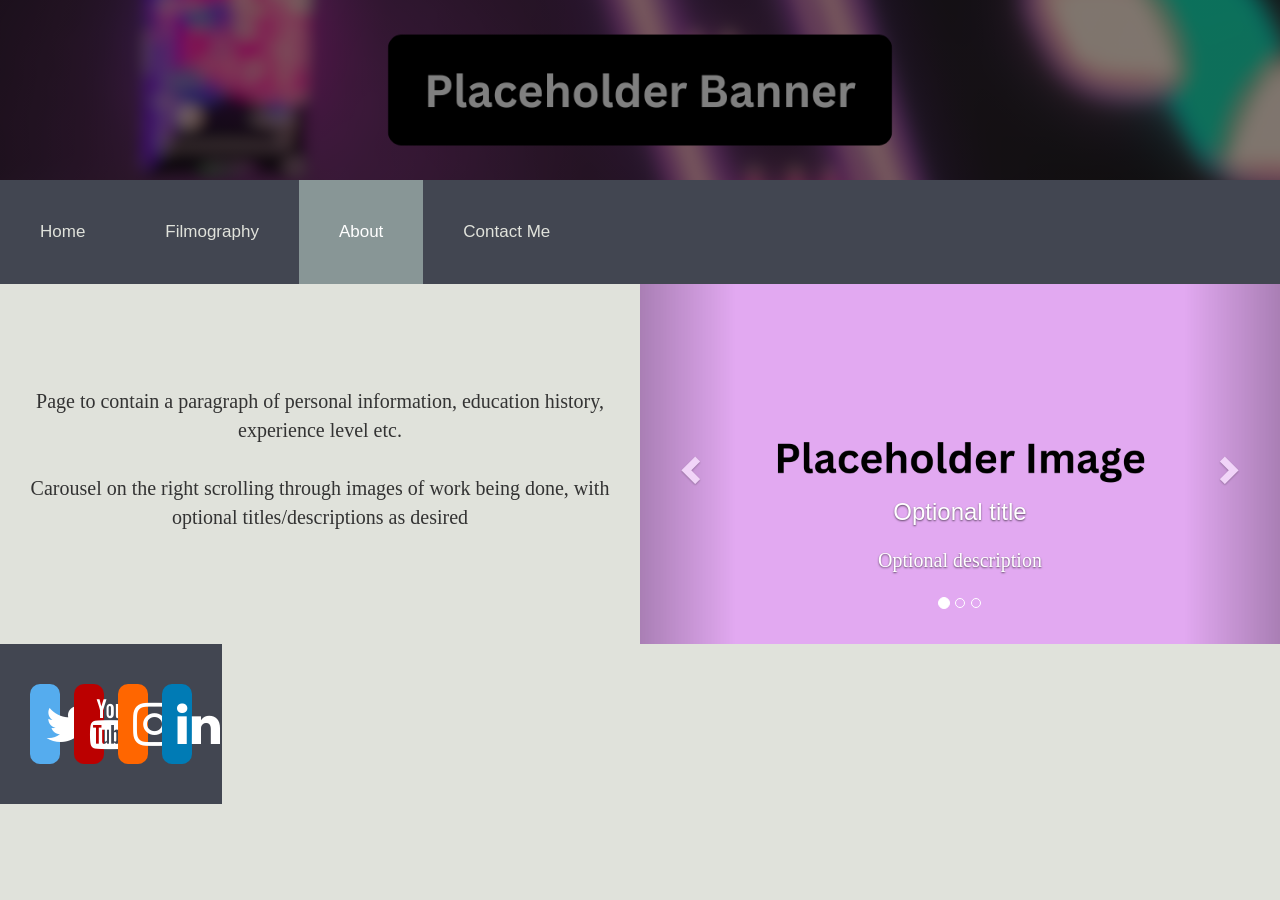
==== about.html @ 98787f45 "Backup after a long time. Finalised most changes short of media queries/other responsive design, fin" ====
<!DOCTYPE html>
<html>
<head>
<!-- Set viewport to device width -->
<meta name="viewport" content="width=device-width, initial-scale=1.0">
<!-- Load style sheets for the site. Custom one and font awesome icons -->

<link rel="stylesheet" href="https://cdnjs.cloudflare.com/ajax/libs/font-awesome/4.7.0/css/font-awesome.min.css">
<link rel="stylesheet" href="https://maxcdn.bootstrapcdn.com/bootstrap/3.4.1/css/bootstrap.min.css">
<script src="https://ajax.googleapis.com/ajax/libs/jquery/3.7.1/jquery.min.js"></script>
<script src="https://maxcdn.bootstrapcdn.com/bootstrap/3.4.1/js/bootstrap.min.js"></script>


<link rel="stylesheet" type="text/css" href="Style/universalStyle.css">
<link rel="stylesheet" type="text/css" href="Style/aboutStyle.css"> 
<!--Header section here-->

<!--Banner image (to be changed most likely)-->
</head>
<body>
<div class="hero-image">
  <div class="hero-text">
    <h1 style="font-size:50px"></h1>
  </div>
</div>

<!--Navigation bar-->
<div class="topnav" id="myTopnav">
  <a href="index.html">Home</a>
  <a href="filmography.html">Filmography</a>
  <a href="about.html" class="active">About</a>
  <a href="contact.html">Contact Me</a>
  <a href="javascript:void(0);" class="icon" onclick="myFunction()">
    <i class="fa fa-bars"></i>
  </a>
</div>
<!--Header section here-->

<div id="aboutWrapper" class="aboutWrapper">

  <!--Main body section here-->
  <div id="aboutPage" class="aboutPage">

    <div id="aboutItem" class="aboutItem">
      <p>Page to contain a paragraph of personal information, education history, experience level etc.</p>
      <p>Carousel on the right scrolling through images of work being done, with optional titles/descriptions as desired</p>
    </div>
    <div id="aboutItem" class="aboutItem">
      <div id="myCarousel" class="carousel slide" data-ride="carousel">
        <!-- Indicators -->
        <ol class="carousel-indicators">
          <li data-target="#myCarousel" data-slide-to="0" class="active"></li>
          <li data-target="#myCarousel" data-slide-to="1"></li>
          <li data-target="#myCarousel" data-slide-to="2"></li>
        </ol>

        <!-- Wrapper for slides -->
        <div class="carousel-inner">
          <div class="item active">
            <img src="Media/placeholder.png" alt="Pic 1">
            <div class="carousel-caption">
              <h3>Optional title</h3>
              <p>Optional description</p>
            </div>
          </div>

          <div class="item">
            <img src="Media/placeholder.png" alt="Pic 2">
              <div class="carousel-caption">
                <h3>Optional title</h3>
                <p>Optional description</p>
            </div>
          </div>

          <div class="item">
            <img src="Media/placeholder.png" alt="Pic 3">
              <div class="carousel-caption">
                <h3>Optional title</h3>
                <p>Optional description</p>
              </div>
          </div>
        </div>

        <!-- Left and right controls -->
        <a class="left carousel-control" href="#myCarousel" data-slide="prev">
          <span class="glyphicon glyphicon-chevron-left"></span>
          <span class="sr-only">Previous</span>
        </a>
        <a class="right carousel-control" href="#myCarousel" data-slide="next">
          <span class="glyphicon glyphicon-chevron-right"></span>
          <span class="sr-only">Next</span>
        </a>
    </div>
  </div>
  <!--Main body section here-->

  <!--Footer Section here-->

  <footer id="myFooter">
    <br>
    <div class="footer-text">
      <a href="https://twitter.com/iloveffix" class="fa fa-twitter fa-2x" id="myTwitter"></a>
      <a href="https://www.youtube.com/@emmmaix" class="fa fa-youtube fa-2x" id="myYoutube"></a>
      <a href="https://www.instagram.com/iloveffix" class="fa fa-instagram fa-2x" id="myInsta"></a>
      <a href="https://www.linkedin.com/iloveffix" class="fa fa-linkedin fa-2x" id=""myLinkedin></a>
    </div>
    <br>
  </footer>
</div>
<!--Footer Section here-->

<!--Script section here-->
<script>

//Function to make topnav responsive on smaller screens
function myFunction() {
  var x = document.getElementById("myTopnav");
  if (x.className === "topnav") {
    x.className += " responsive";
  } else {
    x.className = "topnav";
  }
}


//Functions for media controls
var myVid = document.getElementById("video1");

//Play and pause video when the button is clicked
function playPause() {
  if(myVid.paused)
    myVid.play();
  else
    myVid.pause();
}

//Toggle the icon of the play/pause button when clicked
document.getElementById("vidNav").addEventListener("click", function (picChange) {
    var target = picChange.target;
    target.classList.toggle("fa-pause");
}, false);
</script>
<!--Script section here-->






</html>
---- Style/universalStyle.css ----
:root {
  --primary-bg-color: #e0e2db;
  --primary-nav-color: #424651;
  --hover-nav-color: #e0e2db;
  --active-nav-color: #889696;
  --primary-button-color: #424651;
  --primary-button-hover-color: #889696;
}

body, html {
  height: 100%;
  margin: 0;
  font-family: Arial, Helvetica, sans-serif;
  background-color: var(--primary-bg-color) !important; 
}


h1 {
  color: rgb(0, 0, 0);
  text-align: center;
}




p {
  font-family: verdana;
  font-size: 20px;
  text-align: center;
  padding: 10px;
}

.topnav {
  overflow: hidden;
  background-color: var(--primary-nav-color);
  margin: 0;
  padding: 0;
  margin-bottom: 0;
  
}



.topnav a {
  float: left;
  display: block;
  color: var(--hover-nav-color);
  text-align: center;
  padding: 40px 40px;
  text-decoration: none;
  font-size: 17px;
  margin: 0;
  margin-bottom: 0;
}

.topnav a:hover {
  background-color: var(--hover-nav-color);
  color: black;
}

.topnav a.active {
  background-color: var(--active-nav-color);
  color: white;
}

.topnav .icon {
  display: none;
}

.hero-image {
  background-image: linear-gradient(rgba(0, 0, 0, 0.5), rgba(0, 0, 0, 0.5)), url("../Media/PlaceholderBanner.png");
  height: 20%;
  background-position: center;
  background-repeat: no-repeat;
  background-size: cover;
  position: relative;
  margin: 0;
  padding: 0;
  top: 0;
  display: flex;
}

.hero-text {
  text-align: center;
  position: relative;
  top: 75%;
  left: 50%;
  transform: translate(-50%, -50%);
  color: white;
}



.hero-text button {
  border: none;
  outline: 0;
  display: inline-block;
  padding: 10px 25px;
  color: black;
  background-color: #ddd;
  text-align: center;
  cursor: pointer;
}

.hero-text button:hover {
  background-color: #555;
  color: white;
}

footer {
  background-color: var(--primary-nav-color);
  text-align: left;
  padding: 20px; 
  clear: both;
  left: 0;
  bottom: 0;
  max-width: 100%;
  margin-top: auto;
}

.footer-text {
  color: white;
}

/* When the screen is less than 600 pixels wide, hide all links, except for the first one ("Home"). Show the link that contains should open and close the topnav (.icon) */
@media screen and (max-width: 600px) {
  .topnav a:not(:first-child) {display: none;}
  .topnav a.icon {
    float: right;
    display: block;
  }
}

.fa-twitter {
  background: #55ACEE;
  color: white;
  padding: 15px;
  margin-right: 10px;
  margin-left: 10px;
  font-size: 50px;
  width: 30px;
  text-align: left;
  text-decoration: none;
  border-radius: 10px;
}

.fa-twitter:hover {
  background: #8ec5f0;
}

.fa-youtube {
  background: #bb0000;
  color: white;
  padding: 15px;
  margin-right: 10px;
  font-size: 50px;
  width: 30px;
  text-align: left;
  text-decoration: none;
  border-radius: 10px;
}

.fa-youtube:hover {
  background: #eb7d7d;
}

.fa-instagram {
  background: #ff6600;
  color: white;
  padding: 15px;
  margin-right: 10px;
  font-size: 50px;
  width: 30px;
  text-align: left;
  text-decoration: none;
  border-radius: 10px;
}

.fa-instagram:hover {
  background: #f5b88f;
}

.fa-linkedin {
  background: #007bb5;
  color: white;
  padding: 15px;
  margin-right: 10px;
  font-size: 50px;
  width: 30px;
  text-align: left;
  text-decoration: none;
  border-radius: 10px;
}

.fa-linkedin:hover {
  background: #7ec1e0;
}

.fa-play:hover{
  background-color: var(--primary-button-hover-color);
}

/* The "responsive" class is added to the topnav with JavaScript when the user clicks on the icon. This class makes the topnav look good on small screens (display the links vertically instead of horizontally) */
@media screen and (max-width: 600px) {
  .topnav.responsive {position: relative;}
  .topnav.responsive a.icon {
    position: absolute;
    right: 0;
    top: 0;
  }
  .topnav.responsive a {
    float: none;
    display: block;
    text-align: left;
  }
}
---- Style/aboutStyle.css ----
:root {
  --primary-bg-color: #e0e2db;
  --primary-nav-color: #424651;
  --hover-nav-color: #e0e2db;
  --active-nav-color: #889696;
  --primary-button-color: #424651;
  --primary-button-hover-color: #889696;
}

#myTopnav .topnav a {
  float: left;
  display: block;
  color: var(--hover-nav-color);
  text-align: center;
  padding: 40px 40px;
  text-decoration: none;
  font-size: 17px;
  margin: 0;
  margin-bottom: 0;
}

#myTopnav .topnav a:hover {
  background-color: var(--hover-nav-color);
  color: black;
}

#myTopnav .topnav a.active {
  background-color: var(--active-nav-color);
  color: white;
}

#myTopnav .topnav .icon {
  display: none;
}


.aboutPage {
  display: flex;
  flex-wrap: wrap;
  flex-direction: row;
  width: 100%;
  background-color: var(--primary-bg-color);
}
/*
.contactItem {
  width: 48%;
  float: left;
  margin: 10px;
}*/

/* Media Queries for the image//text layout seen on the about page */

@media (min-width: 600px) {
  .aboutItem {
    width:100%;
    height:auto;
    float:left;
  }

  .aboutPage {
    flex-direction: row-reverse;
  }
}

@media (min-width: 992px) {
  .aboutItem {
  width: 50%;
  float: left;
  align-content: center;
  }
  
  .aboutPage {
    display: flex;
    flex-wrap: wrap;
    flex-direction: row;
    width: 100%;
    background-color: var(--primary-bg-color);
  }


}

.aboutWrapper .aboutItem .p {
  font-family: verdana;
  font-size: 20px;
  text-align: center;
  padding: 10px;
}

#myFooter .footer {
  background-color: var(--primary-nav-color);
  text-align: left;
  padding: 10px;
  clear: both;
  position: fixed;
  left: 0;
  bottom: 0;
  width: 100%;
  margin-top: auto;
}

#myFooter .footer-text {
  color: white;
}


#myTwitter .fa-twitter {
  background: #55ACEE;
  color: white;
  padding: 15px;
  margin-right: 10px;
  margin-left: 10px;
  font-size: 50px;
  width: 30px;
  text-align: left;
  text-decoration: none;
  border-radius: 10px;
}

#myTwitter .fa-twitter:hover {
  background: #8ec5f0;
}

#myYoutube .fa-youtube {
  background: #bb0000;
  color: white;
  padding: 15px;
  margin-right: 10px;
  font-size: 50px;
  width: 30px;
  text-align: left;
  text-decoration: none;
  border-radius: 10px;
}

.fa-youtube:hover {
  background: #eb7d7d;
}

.fa-instagram {
  background: #ff6600;
  color: white;
  padding: 15px;
  margin-right: 10px;
  font-size: 50px;
  width: 30px;
  text-align: left;
  text-decoration: none;
  border-radius: 10px;
}

.fa-instagram:hover {
  background: #f5b88f;
}

.fa-linkedin {
  background: #007bb5;
  color: white;
  padding: 15px;
  margin-right: 10px;
  font-size: 50px;
  width: 30px;
  text-align: left;
  text-decoration: none;
  border-radius: 10px;
}

.fa-linkedin:hover {
  background: #7ec1e0;
}
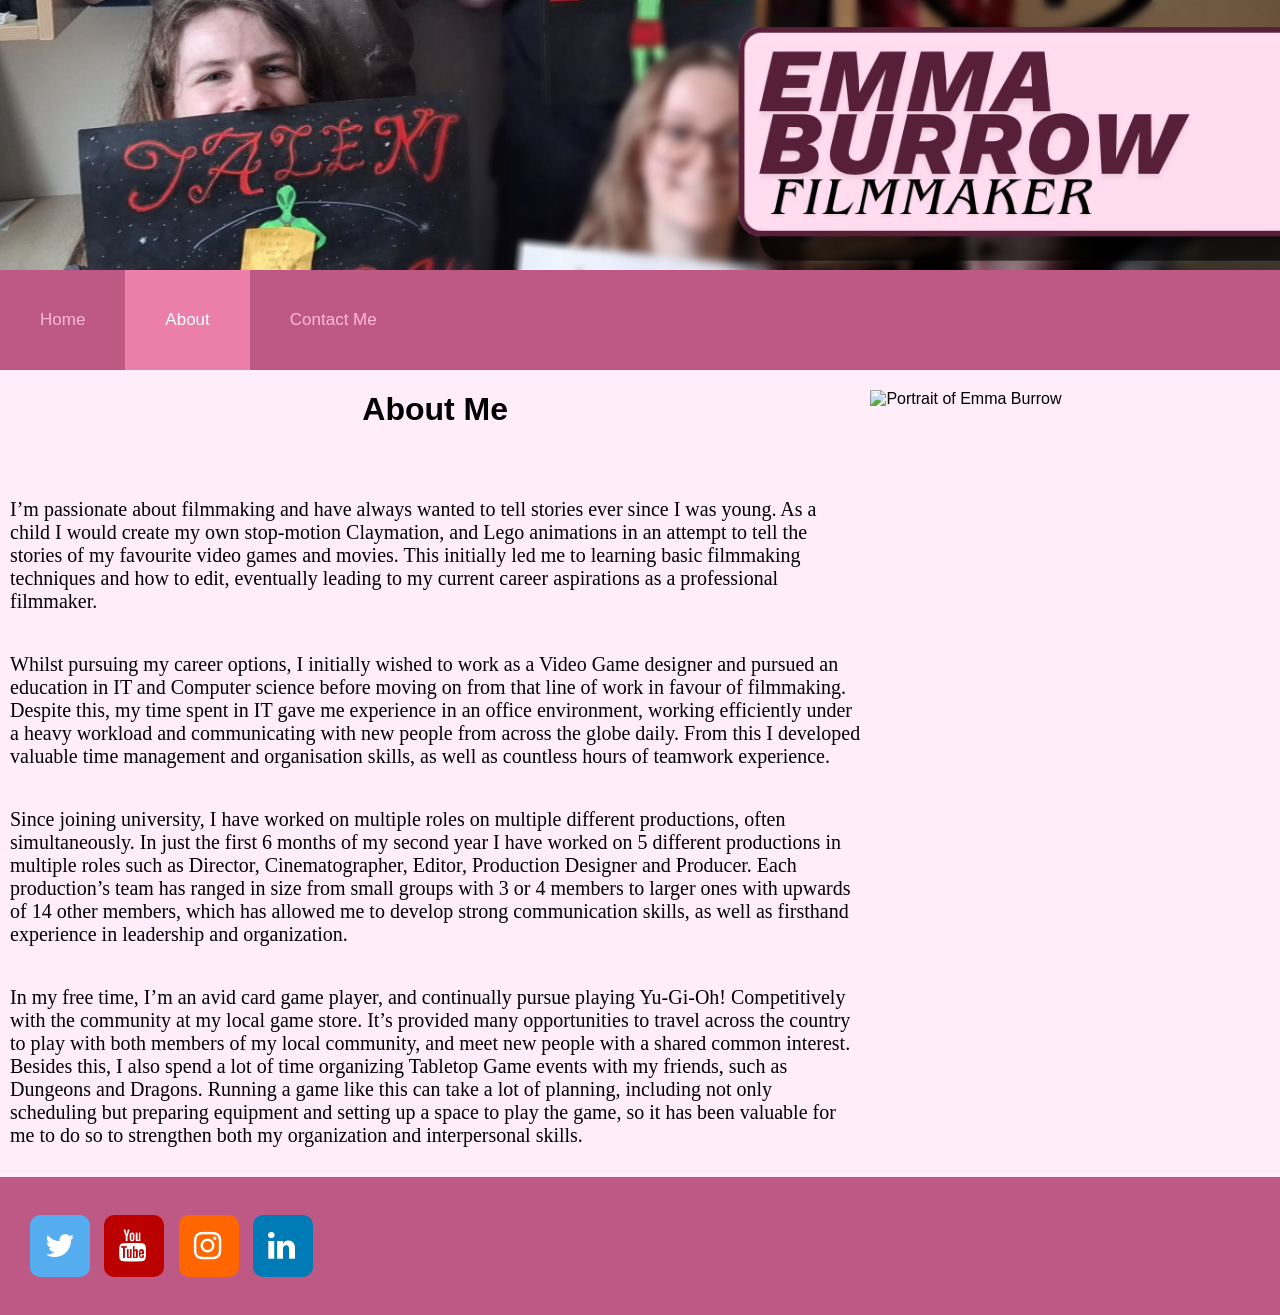
==== commit 91218463: "Initial Working Version" ====
--- a/about.html
+++ b/about.html
@@ -4,15 +4,10 @@
 <!-- Set viewport to device width -->
 <meta name="viewport" content="width=device-width, initial-scale=1.0">
 <!-- Load style sheets for the site. Custom one and font awesome icons -->
+<link rel="stylesheet" type="text/css" href="Style/universalStyle.css">
+<link rel="stylesheet" type="text/css" href="Style/aboutStyle.css">
+<link rel="stylesheet" href="https://cdnjs.cloudflare.com/ajax/libs/font-awesome/4.7.0/css/font-awesome.min.css">
 
-<link rel="stylesheet" href="https://cdnjs.cloudflare.com/ajax/libs/font-awesome/4.7.0/css/font-awesome.min.css">
-<link rel="stylesheet" href="https://maxcdn.bootstrapcdn.com/bootstrap/3.4.1/css/bootstrap.min.css">
-<script src="https://ajax.googleapis.com/ajax/libs/jquery/3.7.1/jquery.min.js"></script>
-<script src="https://maxcdn.bootstrapcdn.com/bootstrap/3.4.1/js/bootstrap.min.js"></script>
-
-
-<link rel="stylesheet" type="text/css" href="Style/universalStyle.css">
-<link rel="stylesheet" type="text/css" href="Style/aboutStyle.css"> 
 <!--Header section here-->
 
 <!--Banner image (to be changed most likely)-->
@@ -27,7 +22,6 @@
 <!--Navigation bar-->
 <div class="topnav" id="myTopnav">
   <a href="index.html">Home</a>
-  <a href="filmography.html">Filmography</a>
   <a href="about.html" class="active">About</a>
   <a href="contact.html">Contact Me</a>
   <a href="javascript:void(0);" class="icon" onclick="myFunction()">
@@ -35,116 +29,38 @@
   </a>
 </div>
 <!--Header section here-->
+<div class="aboutPage">
+  <div class="aboutItem">
+    <h1>About Me</h1>
+    <br>
+    <p>I’m passionate about filmmaking and have always wanted to tell stories ever since I was young. As a child I would create my own stop-motion Claymation, and Lego animations in an attempt to tell the stories of my favourite video games and movies. This initially led me to learning basic filmmaking techniques and how to edit, eventually leading to my current career aspirations as a professional filmmaker. </p>
+    <p>Whilst pursuing my career options, I initially wished to work as a Video Game designer and pursued an education in IT and Computer science before moving on from that line of work in favour of filmmaking. Despite this, my time spent in IT gave me experience in an office environment, working efficiently under a heavy workload and communicating with new people from across the globe daily. From this I developed valuable time management and organisation skills, as well as countless hours of teamwork experience.</p>
+    <p>Since joining university, I have worked on multiple roles on multiple different productions, often simultaneously. In just the first 6 months of my second year I have worked on 5 different productions in multiple roles such as Director, Cinematographer, Editor, Production Designer and Producer. Each production’s team has ranged in size from small groups with 3 or 4 members to larger ones with upwards of 14 other members, which has allowed me to develop strong communication skills, as well as firsthand experience in leadership and organization. </p>
+    <p>In my free time, I’m an avid card game player, and continually pursue playing Yu-Gi-Oh! Competitively with the community at my local game store. It’s provided many opportunities to travel across the country to play with both members of my local community, and meet new people with a shared common interest. Besides this, I also spend a lot of time organizing Tabletop Game events with my friends, such as Dungeons and Dragons. Running a game like this can take a lot of planning, including not only scheduling but preparing equipment and setting up a space to play the game, so it has been valuable for me to do so to strengthen both my organization and interpersonal skills.</p>
+  </div>
 
-<div id="aboutWrapper" class="aboutWrapper">
+  <img src="Media/EmmaNiceInformal.jpg" alt="Portrait of Emma Burrow" class="aboutImage">
 
-  <!--Main body section here-->
-  <div id="aboutPage" class="aboutPage">
+</div>
 
-    <div id="aboutItem" class="aboutItem">
-      <p>Page to contain a paragraph of personal information, education history, experience level etc.</p>
-      <p>Carousel on the right scrolling through images of work being done, with optional titles/descriptions as desired</p>
-    </div>
-    <div id="aboutItem" class="aboutItem">
-      <div id="myCarousel" class="carousel slide" data-ride="carousel">
-        <!-- Indicators -->
-        <ol class="carousel-indicators">
-          <li data-target="#myCarousel" data-slide-to="0" class="active"></li>
-          <li data-target="#myCarousel" data-slide-to="1"></li>
-          <li data-target="#myCarousel" data-slide-to="2"></li>
-        </ol>
 
-        <!-- Wrapper for slides -->
-        <div class="carousel-inner">
-          <div class="item active">
-            <img src="Media/placeholder.png" alt="Pic 1">
-            <div class="carousel-caption">
-              <h3>Optional title</h3>
-              <p>Optional description</p>
-            </div>
-          </div>
+</body>
 
-          <div class="item">
-            <img src="Media/placeholder.png" alt="Pic 2">
-              <div class="carousel-caption">
-                <h3>Optional title</h3>
-                <p>Optional description</p>
-            </div>
-          </div>
-
-          <div class="item">
-            <img src="Media/placeholder.png" alt="Pic 3">
-              <div class="carousel-caption">
-                <h3>Optional title</h3>
-                <p>Optional description</p>
-              </div>
-          </div>
-        </div>
-
-        <!-- Left and right controls -->
-        <a class="left carousel-control" href="#myCarousel" data-slide="prev">
-          <span class="glyphicon glyphicon-chevron-left"></span>
-          <span class="sr-only">Previous</span>
-        </a>
-        <a class="right carousel-control" href="#myCarousel" data-slide="next">
-          <span class="glyphicon glyphicon-chevron-right"></span>
-          <span class="sr-only">Next</span>
-        </a>
-    </div>
-  </div>
   <!--Main body section here-->
 
   <!--Footer Section here-->
 
-  <footer id="myFooter">
+<footer>
     <br>
     <div class="footer-text">
-      <a href="https://twitter.com/iloveffix" class="fa fa-twitter fa-2x" id="myTwitter"></a>
-      <a href="https://www.youtube.com/@emmmaix" class="fa fa-youtube fa-2x" id="myYoutube"></a>
-      <a href="https://www.instagram.com/iloveffix" class="fa fa-instagram fa-2x" id="myInsta"></a>
-      <a href="https://www.linkedin.com/iloveffix" class="fa fa-linkedin fa-2x" id=""myLinkedin></a>
+      <a href="https://x.com/EmmaBurrowFilms" class="fa fa-twitter fa-2x"></a>
+      <a href="https://www.youtube.com/@emmaburrowfilms" class="fa fa-youtube fa-2x"></a>
+      <a href="https://www.instagram.com/emmaburrowfilms/" class="fa fa-instagram fa-2x"></a>
+      <a href="https://www.linkedin.com/in/emma-burrow-170544253/" class="fa fa-linkedin fa-2x"></a>
     </div>
     <br>
-  </footer>
-</div>
+</footer>
+
 <!--Footer Section here-->
 
-<!--Script section here-->
-<script>
-
-//Function to make topnav responsive on smaller screens
-function myFunction() {
-  var x = document.getElementById("myTopnav");
-  if (x.className === "topnav") {
-    x.className += " responsive";
-  } else {
-    x.className = "topnav";
-  }
-}
-
-
-//Functions for media controls
-var myVid = document.getElementById("video1");
-
-//Play and pause video when the button is clicked
-function playPause() {
-  if(myVid.paused)
-    myVid.play();
-  else
-    myVid.pause();
-}
-
-//Toggle the icon of the play/pause button when clicked
-document.getElementById("vidNav").addEventListener("click", function (picChange) {
-    var target = picChange.target;
-    target.classList.toggle("fa-pause");
-}, false);
-</script>
-<!--Script section here-->
-
-
-
-
-
-
 </html>
--- a/Style/universalStyle.css
+++ b/Style/universalStyle.css
@@ -1,11 +1,23 @@
+
+/*
 :root {
-  --primary-bg-color: #e0e2db;
+  --primary-bg-color: hsl(77, 11%, 87%);
   --primary-nav-color: #424651;
   --hover-nav-color: #e0e2db;
   --active-nav-color: #889696;
   --primary-button-color: #424651;
   --primary-button-hover-color: #889696;
-}
+}*/
+
+:root {
+  --primary-bg-color: #FFEDFA;
+  --primary-nav-color: #BE5985;
+  --hover-nav-color: #FFB8E0;
+  --active-nav-color: #EC7FA9;
+  --primary-button-color: #BE5985;
+  --primary-button-hover-color: #FFB8E0;
+}
+
 
 body, html {
   height: 100%;
@@ -26,7 +38,6 @@
 p {
   font-family: verdana;
   font-size: 20px;
-  text-align: center;
   padding: 10px;
 }
 
@@ -68,12 +79,13 @@
 }
 
 .hero-image {
-  background-image: linear-gradient(rgba(0, 0, 0, 0.5), rgba(0, 0, 0, 0.5)), url("../Media/PlaceholderBanner.png");
-  height: 20%;
+  background-image: url("../Media/PinkBanner.png");
+  height: 30%;
   background-position: center;
   background-repeat: no-repeat;
   background-size: cover;
   position: relative;
+  margin-top: 500px;
   margin: 0;
   padding: 0;
   top: 0;
--- a/Style/aboutStyle.css
+++ b/Style/aboutStyle.css
@@ -1,10 +1,10 @@
 :root {
-  --primary-bg-color: #e0e2db;
-  --primary-nav-color: #424651;
-  --hover-nav-color: #e0e2db;
-  --active-nav-color: #889696;
-  --primary-button-color: #424651;
-  --primary-button-hover-color: #889696;
+  --primary-bg-color: #FFEDFA;
+  --primary-nav-color: #BE5985;
+  --hover-nav-color: #FFB8E0;
+  --active-nav-color: #EC7FA9;
+  --primary-button-color: #BE5985;
+  --primary-button-hover-color: #FFB8E0;
 }
 
 #myTopnav .topnav a {
@@ -64,10 +64,16 @@
 
 @media (min-width: 992px) {
   .aboutItem {
-  width: 50%;
+  width: 68%;
   float: left;
   align-content: center;
   }
+  .aboutImage {
+    height:40vw;
+    margin-top: 20px;
+    margin-bottom: 20px;
+  }
+  
   
   .aboutPage {
     display: flex;
@@ -87,84 +93,3 @@
   padding: 10px;
 }
 
-#myFooter .footer {
-  background-color: var(--primary-nav-color);
-  text-align: left;
-  padding: 10px;
-  clear: both;
-  position: fixed;
-  left: 0;
-  bottom: 0;
-  width: 100%;
-  margin-top: auto;
-}
-
-#myFooter .footer-text {
-  color: white;
-}
-
-
-#myTwitter .fa-twitter {
-  background: #55ACEE;
-  color: white;
-  padding: 15px;
-  margin-right: 10px;
-  margin-left: 10px;
-  font-size: 50px;
-  width: 30px;
-  text-align: left;
-  text-decoration: none;
-  border-radius: 10px;
-}
-
-#myTwitter .fa-twitter:hover {
-  background: #8ec5f0;
-}
-
-#myYoutube .fa-youtube {
-  background: #bb0000;
-  color: white;
-  padding: 15px;
-  margin-right: 10px;
-  font-size: 50px;
-  width: 30px;
-  text-align: left;
-  text-decoration: none;
-  border-radius: 10px;
-}
-
-.fa-youtube:hover {
-  background: #eb7d7d;
-}
-
-.fa-instagram {
-  background: #ff6600;
-  color: white;
-  padding: 15px;
-  margin-right: 10px;
-  font-size: 50px;
-  width: 30px;
-  text-align: left;
-  text-decoration: none;
-  border-radius: 10px;
-}
-
-.fa-instagram:hover {
-  background: #f5b88f;
-}
-
-.fa-linkedin {
-  background: #007bb5;
-  color: white;
-  padding: 15px;
-  margin-right: 10px;
-  font-size: 50px;
-  width: 30px;
-  text-align: left;
-  text-decoration: none;
-  border-radius: 10px;
-}
-
-.fa-linkedin:hover {
-  background: #7ec1e0;
-}
